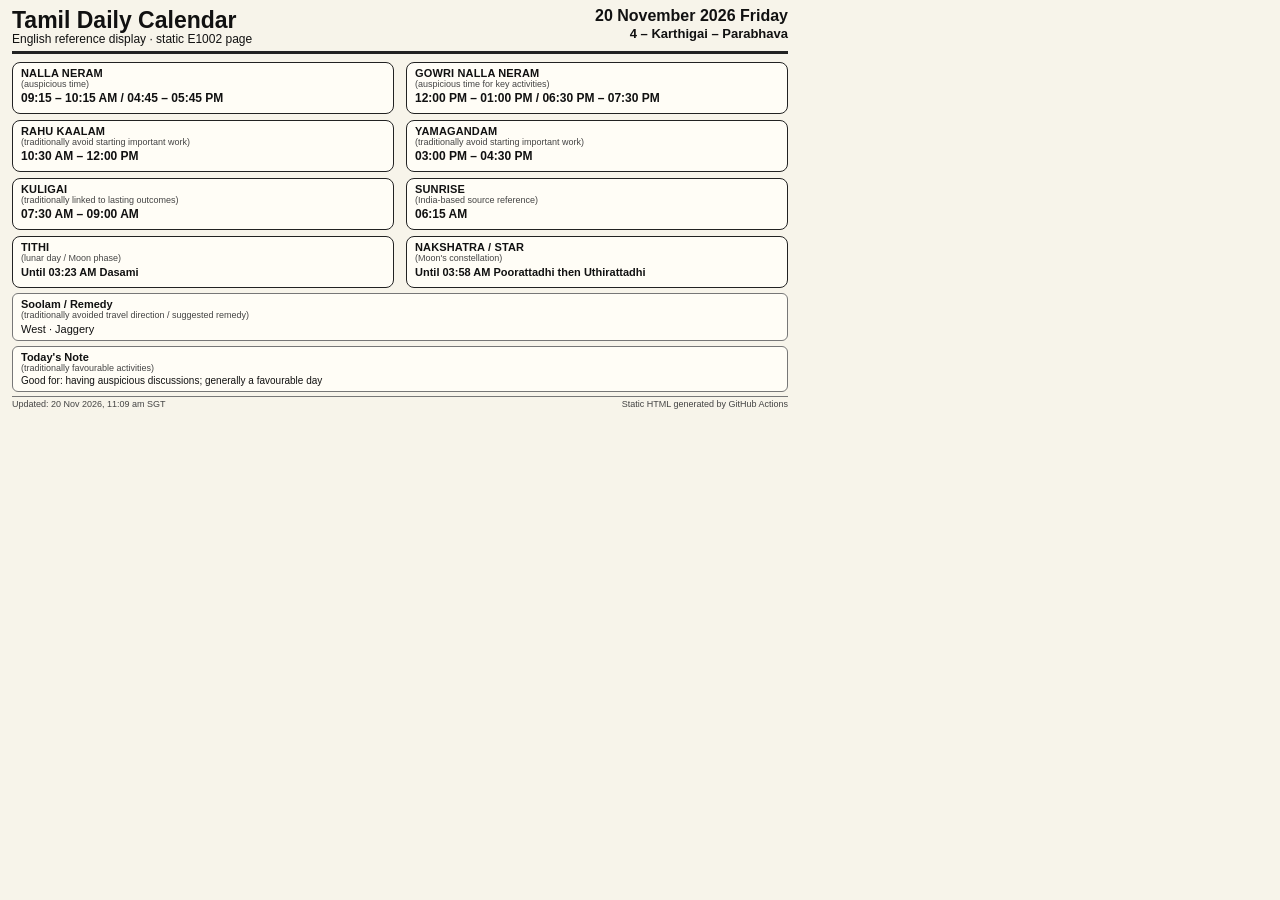
==== English.html @ 88f92f92 "Update static Tamil calendar pages" ====
<!DOCTYPE html>
<html lang="en">
<head>
<meta charset="UTF-8">
<meta name="viewport" content="width=800,height=480,initial-scale=1">
<title>English Tamil Calendar</title>
<style>
html,body{
  margin:0;
  width:800px;
  height:480px;
  overflow:hidden;
  background:#f7f4ea;
  color:#111;
  font-family:Arial,Helvetica,sans-serif;
}
*{box-sizing:border-box}
.page{width:800px;height:480px;padding:8px 12px}
.header{
  display:flex;
  justify-content:space-between;
  align-items:flex-start;
  border-bottom:3px solid #222;
  padding-bottom:5px;
  margin-bottom:8px;
}
.title{font-size:23px;font-weight:700;line-height:1.05}
.subtitle{margin-top:1px;font-size:12px;line-height:1.05}
.date{
  max-width:360px;
  font-size:16px;
  font-weight:700;
  text-align:right;
  line-height:1.05;
}
.tamil-date{
  margin-top:2px;
  font-size:13px;
  font-weight:600;
  line-height:1.05;
}
.grid{
  display:grid;
  grid-template-columns:1fr 1fr;
  gap:6px 12px;
}
.card{
  min-height:52px;
  padding:5px 8px;
  border:1.5px solid #222;
  border-radius:8px;
  background:#fffdf6;
}
.label{
  font-size:11px;
  font-weight:700;
  letter-spacing:.15px;
  text-transform:uppercase;
  line-height:1.05;
}
.help{
  margin-top:1px;
  font-size:9px;
  font-weight:400;
  color:#444;
  line-height:1.05;
}
.value{
  margin-top:2px;
  font-size:12px;
  font-weight:600;
  line-height:1.1;
}
.small{font-size:11px}
.note{
  margin-top:5px;
  padding:5px 8px;
  border:1px solid #777;
  border-radius:6px;
  background:#fffdf6;
}
.note-title{font-size:11px;font-weight:700;line-height:1.05}
.note-help{margin-top:1px;font-size:9px;color:#444;line-height:1.05}
.note-value{
  margin-top:2px;
  font-size:11px;
  line-height:1.1;
  font-weight:500;
  word-break:break-word;
}
.today-note .note-value{font-size:10px;line-height:1.05}
.footer{
  margin-top:4px;
  padding-top:3px;
  border-top:1px solid #777;
  font-size:9px;
  color:#444;
  line-height:1.05;
  display:flex;
  justify-content:space-between;
  gap:8px;
}
</style>
</head>
<body>
<div class="page">
  <div class="header">
    <div>
      <div class="title">Tamil Daily Calendar</div>
      <div class="subtitle">English reference display · static E1002 page</div>
    </div>
    <div class="date">
      <div>20 November 2026 Friday</div>
      <div class="tamil-date">4 – Karthigai – Parabhava</div>
    </div>
  </div>

  <div class="grid">
    <div class="card"><div class="label">Nalla Neram</div><div class="help">(auspicious time)</div><div class="value">09:15 – 10:15 AM / 04:45 – 05:45 PM</div></div>
    <div class="card"><div class="label">Gowri Nalla Neram</div><div class="help">(auspicious time for key activities)</div><div class="value">12:00 PM – 01:00 PM / 06:30 PM – 07:30 PM</div></div>
    <div class="card"><div class="label">Rahu Kaalam</div><div class="help">(traditionally avoid starting important work)</div><div class="value">10:30 AM – 12:00 PM</div></div>
    <div class="card"><div class="label">Yamagandam</div><div class="help">(traditionally avoid starting important work)</div><div class="value">03:00 PM – 04:30 PM</div></div>
    <div class="card"><div class="label">Kuligai</div><div class="help">(traditionally linked to lasting outcomes)</div><div class="value">07:30 AM – 09:00 AM</div></div>
    <div class="card"><div class="label">Sunrise</div><div class="help">(India-based source reference)</div><div class="value">06:15 AM</div></div>
    <div class="card"><div class="label">Tithi</div><div class="help">(lunar day / Moon phase)</div><div class="value small">Until 03:23 AM Dasami</div></div>
    <div class="card"><div class="label">Nakshatra / Star</div><div class="help">(Moon's constellation)</div><div class="value small">Until 03:58 AM Poorattadhi then Uthirattadhi</div></div>
  </div>

  <div class="note">
    <div class="note-title">Soolam / Remedy</div>
    <div class="note-help">(traditionally avoided travel direction / suggested remedy)</div>
    <div class="note-value">West · Jaggery</div>
  </div>

  <div class="note today-note">
    <div class="note-title">Today's Note</div>
    <div class="note-help">(traditionally favourable activities)</div>
    <div class="note-value">Good for: having auspicious discussions; generally a favourable day</div>
  </div>

  <div class="footer">
    <div>Updated: 20 Nov 2026, 11:09 am SGT</div>
    <div>Static HTML generated by GitHub Actions</div>
  </div>
</div>
</body>
</html>
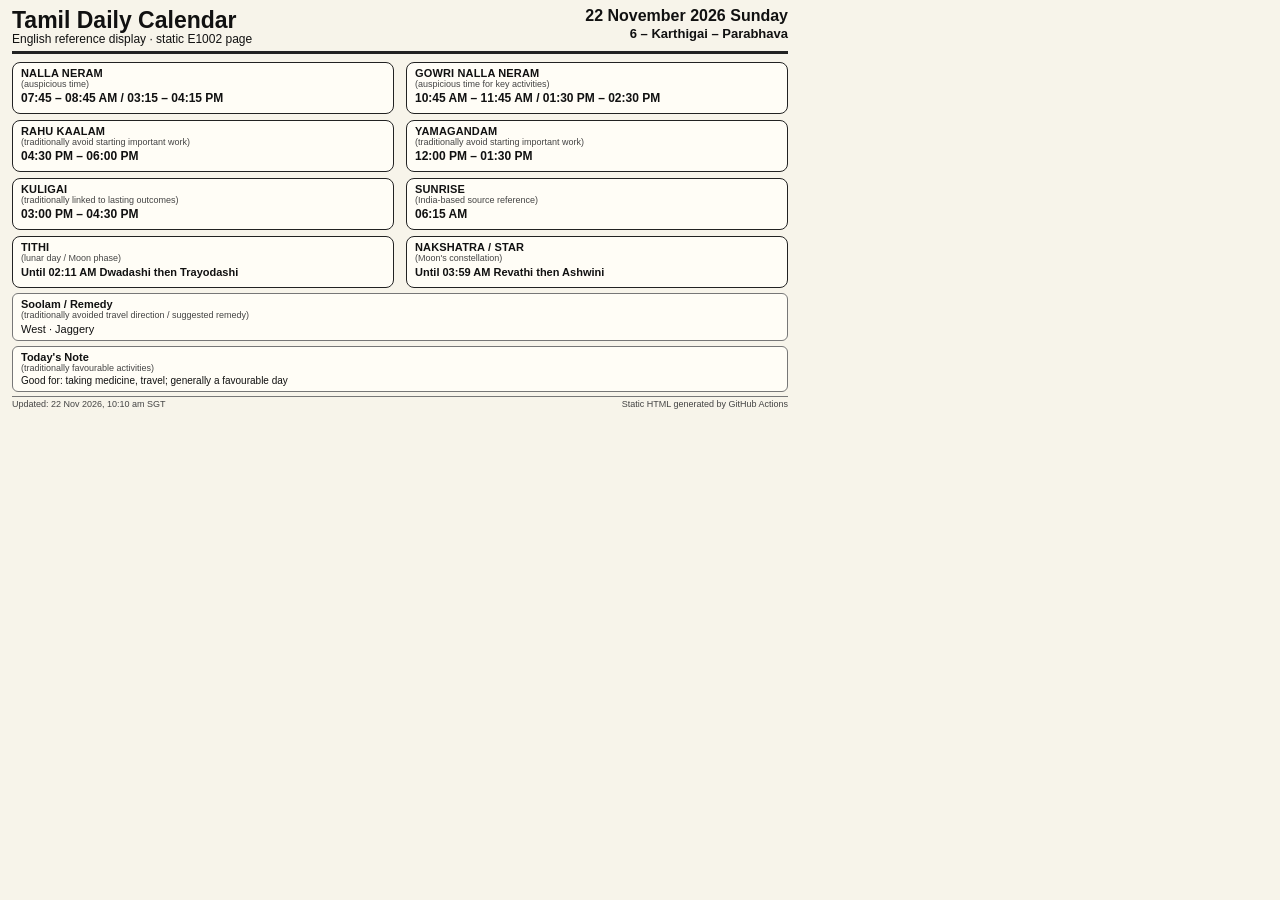
==== commit f9c4f0c8: "Update static Tamil calendar pages" ====
--- a/English.html
+++ b/English.html
@@ -110,20 +110,20 @@
       <div class="subtitle">English reference display · static E1002 page</div>
     </div>
     <div class="date">
-      <div>20 November 2026 Friday</div>
-      <div class="tamil-date">4 – Karthigai – Parabhava</div>
+      <div>22 November 2026 Sunday</div>
+      <div class="tamil-date">6 – Karthigai – Parabhava</div>
     </div>
   </div>
 
   <div class="grid">
-    <div class="card"><div class="label">Nalla Neram</div><div class="help">(auspicious time)</div><div class="value">09:15 – 10:15 AM / 04:45 – 05:45 PM</div></div>
-    <div class="card"><div class="label">Gowri Nalla Neram</div><div class="help">(auspicious time for key activities)</div><div class="value">12:00 PM – 01:00 PM / 06:30 PM – 07:30 PM</div></div>
-    <div class="card"><div class="label">Rahu Kaalam</div><div class="help">(traditionally avoid starting important work)</div><div class="value">10:30 AM – 12:00 PM</div></div>
-    <div class="card"><div class="label">Yamagandam</div><div class="help">(traditionally avoid starting important work)</div><div class="value">03:00 PM – 04:30 PM</div></div>
-    <div class="card"><div class="label">Kuligai</div><div class="help">(traditionally linked to lasting outcomes)</div><div class="value">07:30 AM – 09:00 AM</div></div>
+    <div class="card"><div class="label">Nalla Neram</div><div class="help">(auspicious time)</div><div class="value">07:45 – 08:45 AM / 03:15 – 04:15 PM</div></div>
+    <div class="card"><div class="label">Gowri Nalla Neram</div><div class="help">(auspicious time for key activities)</div><div class="value">10:45 AM – 11:45 AM / 01:30 PM – 02:30 PM</div></div>
+    <div class="card"><div class="label">Rahu Kaalam</div><div class="help">(traditionally avoid starting important work)</div><div class="value">04:30 PM – 06:00 PM</div></div>
+    <div class="card"><div class="label">Yamagandam</div><div class="help">(traditionally avoid starting important work)</div><div class="value">12:00 PM – 01:30 PM</div></div>
+    <div class="card"><div class="label">Kuligai</div><div class="help">(traditionally linked to lasting outcomes)</div><div class="value">03:00 PM – 04:30 PM</div></div>
     <div class="card"><div class="label">Sunrise</div><div class="help">(India-based source reference)</div><div class="value">06:15 AM</div></div>
-    <div class="card"><div class="label">Tithi</div><div class="help">(lunar day / Moon phase)</div><div class="value small">Until 03:23 AM Dasami</div></div>
-    <div class="card"><div class="label">Nakshatra / Star</div><div class="help">(Moon's constellation)</div><div class="value small">Until 03:58 AM Poorattadhi then Uthirattadhi</div></div>
+    <div class="card"><div class="label">Tithi</div><div class="help">(lunar day / Moon phase)</div><div class="value small">Until 02:11 AM Dwadashi then Trayodashi</div></div>
+    <div class="card"><div class="label">Nakshatra / Star</div><div class="help">(Moon's constellation)</div><div class="value small">Until 03:59 AM Revathi then Ashwini</div></div>
   </div>
 
   <div class="note">
@@ -135,11 +135,11 @@
   <div class="note today-note">
     <div class="note-title">Today's Note</div>
     <div class="note-help">(traditionally favourable activities)</div>
-    <div class="note-value">Good for: having auspicious discussions; generally a favourable day</div>
+    <div class="note-value">Good for: taking medicine, travel; generally a favourable day</div>
   </div>
 
   <div class="footer">
-    <div>Updated: 20 Nov 2026, 11:09 am SGT</div>
+    <div>Updated: 22 Nov 2026, 10:10 am SGT</div>
     <div>Static HTML generated by GitHub Actions</div>
   </div>
 </div>
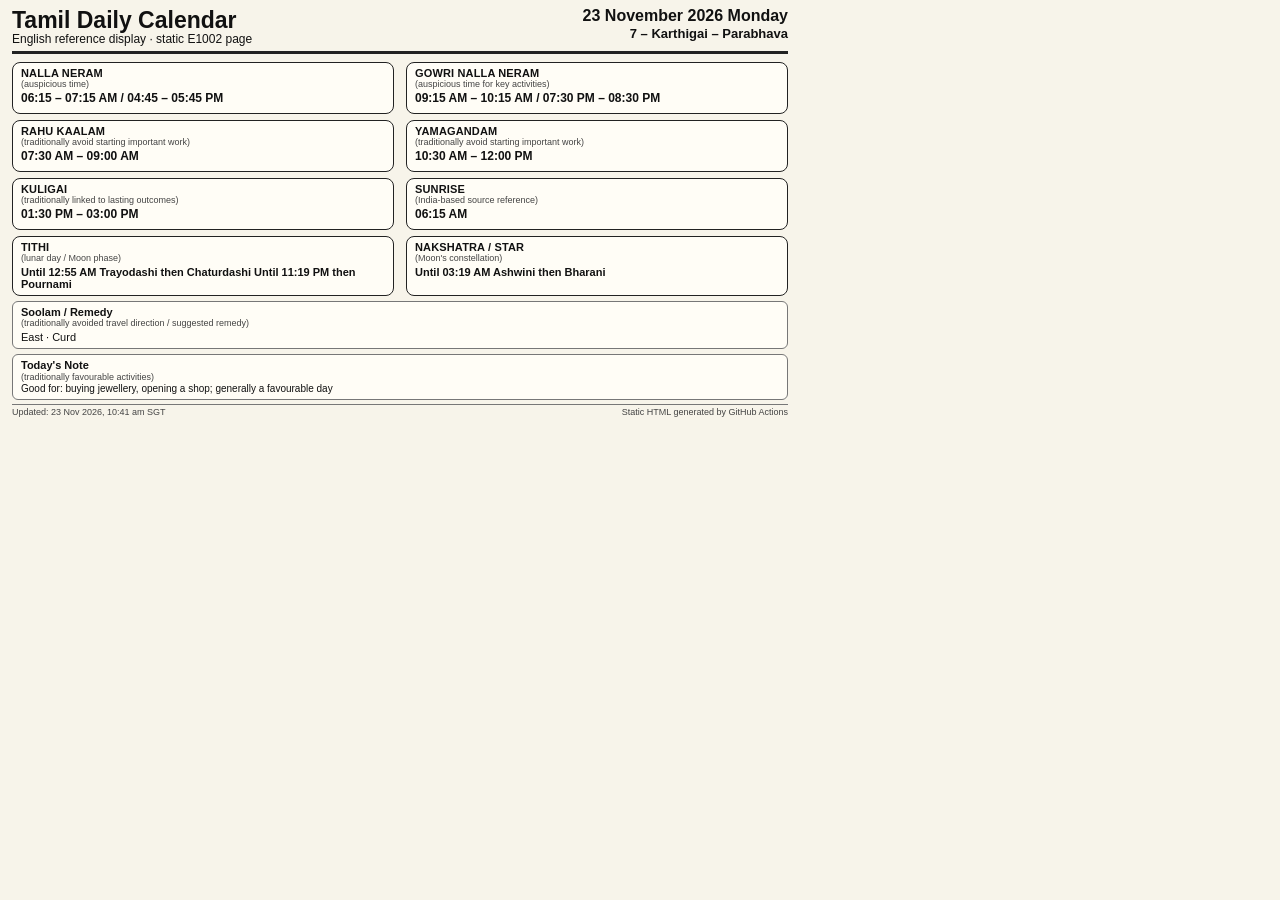
==== commit 3ac98ff8: "Update static Tamil calendar pages" ====
--- a/English.html
+++ b/English.html
@@ -110,36 +110,36 @@
       <div class="subtitle">English reference display · static E1002 page</div>
     </div>
     <div class="date">
-      <div>22 November 2026 Sunday</div>
-      <div class="tamil-date">6 – Karthigai – Parabhava</div>
+      <div>23 November 2026 Monday</div>
+      <div class="tamil-date">7 – Karthigai – Parabhava</div>
     </div>
   </div>
 
   <div class="grid">
-    <div class="card"><div class="label">Nalla Neram</div><div class="help">(auspicious time)</div><div class="value">07:45 – 08:45 AM / 03:15 – 04:15 PM</div></div>
-    <div class="card"><div class="label">Gowri Nalla Neram</div><div class="help">(auspicious time for key activities)</div><div class="value">10:45 AM – 11:45 AM / 01:30 PM – 02:30 PM</div></div>
-    <div class="card"><div class="label">Rahu Kaalam</div><div class="help">(traditionally avoid starting important work)</div><div class="value">04:30 PM – 06:00 PM</div></div>
-    <div class="card"><div class="label">Yamagandam</div><div class="help">(traditionally avoid starting important work)</div><div class="value">12:00 PM – 01:30 PM</div></div>
-    <div class="card"><div class="label">Kuligai</div><div class="help">(traditionally linked to lasting outcomes)</div><div class="value">03:00 PM – 04:30 PM</div></div>
+    <div class="card"><div class="label">Nalla Neram</div><div class="help">(auspicious time)</div><div class="value">06:15 – 07:15 AM / 04:45 – 05:45 PM</div></div>
+    <div class="card"><div class="label">Gowri Nalla Neram</div><div class="help">(auspicious time for key activities)</div><div class="value">09:15 AM – 10:15 AM / 07:30 PM – 08:30 PM</div></div>
+    <div class="card"><div class="label">Rahu Kaalam</div><div class="help">(traditionally avoid starting important work)</div><div class="value">07:30 AM – 09:00 AM</div></div>
+    <div class="card"><div class="label">Yamagandam</div><div class="help">(traditionally avoid starting important work)</div><div class="value">10:30 AM – 12:00 PM</div></div>
+    <div class="card"><div class="label">Kuligai</div><div class="help">(traditionally linked to lasting outcomes)</div><div class="value">01:30 PM – 03:00 PM</div></div>
     <div class="card"><div class="label">Sunrise</div><div class="help">(India-based source reference)</div><div class="value">06:15 AM</div></div>
-    <div class="card"><div class="label">Tithi</div><div class="help">(lunar day / Moon phase)</div><div class="value small">Until 02:11 AM Dwadashi then Trayodashi</div></div>
-    <div class="card"><div class="label">Nakshatra / Star</div><div class="help">(Moon's constellation)</div><div class="value small">Until 03:59 AM Revathi then Ashwini</div></div>
+    <div class="card"><div class="label">Tithi</div><div class="help">(lunar day / Moon phase)</div><div class="value small">Until 12:55 AM Trayodashi then Chaturdashi Until 11:19 PM then Pournami</div></div>
+    <div class="card"><div class="label">Nakshatra / Star</div><div class="help">(Moon's constellation)</div><div class="value small">Until 03:19 AM Ashwini then Bharani</div></div>
   </div>
 
   <div class="note">
     <div class="note-title">Soolam / Remedy</div>
     <div class="note-help">(traditionally avoided travel direction / suggested remedy)</div>
-    <div class="note-value">West · Jaggery</div>
+    <div class="note-value">East · Curd</div>
   </div>
 
   <div class="note today-note">
     <div class="note-title">Today's Note</div>
     <div class="note-help">(traditionally favourable activities)</div>
-    <div class="note-value">Good for: taking medicine, travel; generally a favourable day</div>
+    <div class="note-value">Good for: buying jewellery, opening a shop; generally a favourable day</div>
   </div>
 
   <div class="footer">
-    <div>Updated: 22 Nov 2026, 10:10 am SGT</div>
+    <div>Updated: 23 Nov 2026, 10:41 am SGT</div>
     <div>Static HTML generated by GitHub Actions</div>
   </div>
 </div>
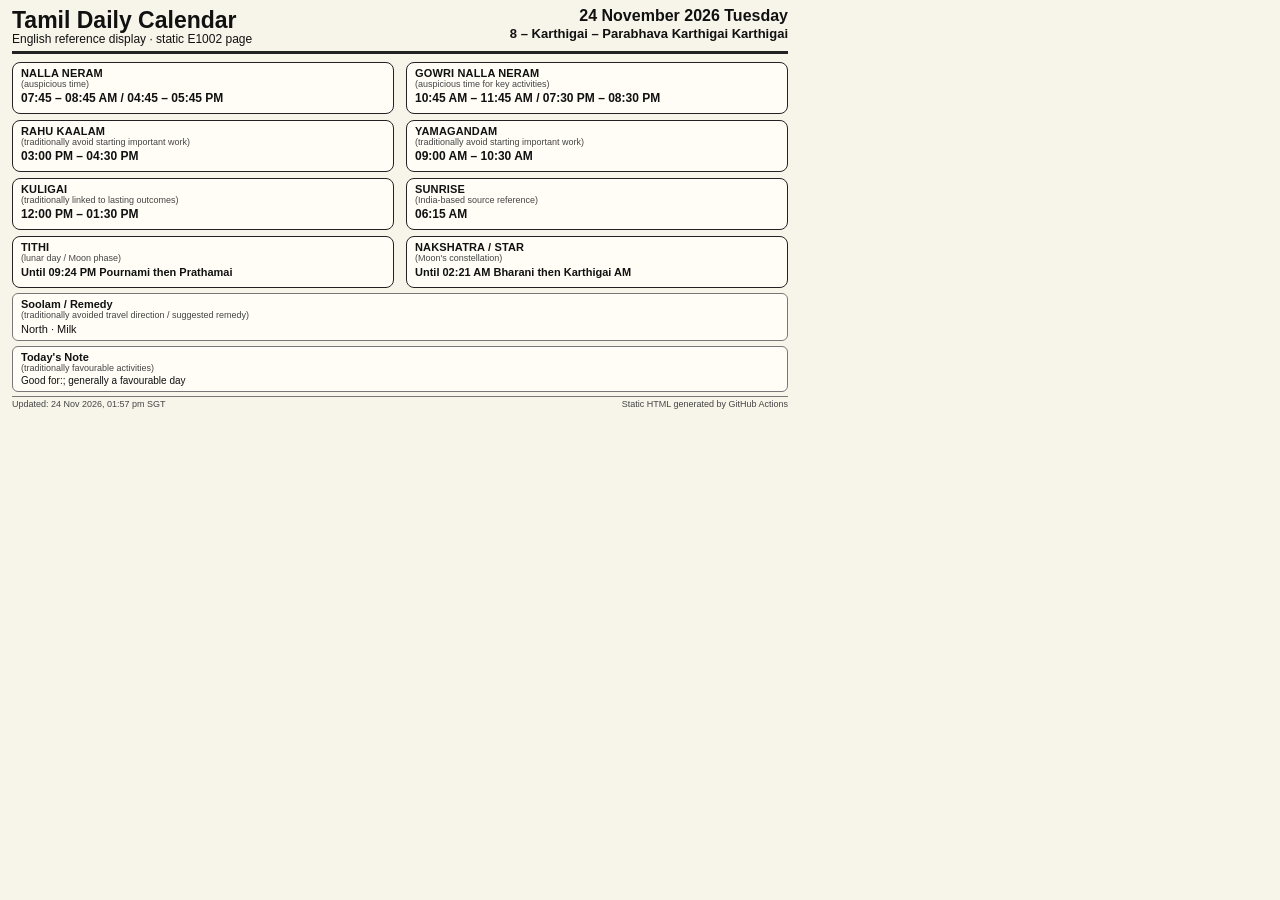
==== commit f9c5efa9: "Update static Tamil calendar pages" ====
--- a/English.html
+++ b/English.html
@@ -110,36 +110,36 @@
       <div class="subtitle">English reference display · static E1002 page</div>
     </div>
     <div class="date">
-      <div>23 November 2026 Monday</div>
-      <div class="tamil-date">7 – Karthigai – Parabhava</div>
+      <div>24 November 2026 Tuesday</div>
+      <div class="tamil-date">8 – Karthigai – Parabhava Karthigai Karthigai</div>
     </div>
   </div>
 
   <div class="grid">
-    <div class="card"><div class="label">Nalla Neram</div><div class="help">(auspicious time)</div><div class="value">06:15 – 07:15 AM / 04:45 – 05:45 PM</div></div>
-    <div class="card"><div class="label">Gowri Nalla Neram</div><div class="help">(auspicious time for key activities)</div><div class="value">09:15 AM – 10:15 AM / 07:30 PM – 08:30 PM</div></div>
-    <div class="card"><div class="label">Rahu Kaalam</div><div class="help">(traditionally avoid starting important work)</div><div class="value">07:30 AM – 09:00 AM</div></div>
-    <div class="card"><div class="label">Yamagandam</div><div class="help">(traditionally avoid starting important work)</div><div class="value">10:30 AM – 12:00 PM</div></div>
-    <div class="card"><div class="label">Kuligai</div><div class="help">(traditionally linked to lasting outcomes)</div><div class="value">01:30 PM – 03:00 PM</div></div>
+    <div class="card"><div class="label">Nalla Neram</div><div class="help">(auspicious time)</div><div class="value">07:45 – 08:45 AM / 04:45 – 05:45 PM</div></div>
+    <div class="card"><div class="label">Gowri Nalla Neram</div><div class="help">(auspicious time for key activities)</div><div class="value">10:45 AM – 11:45 AM / 07:30 PM – 08:30 PM</div></div>
+    <div class="card"><div class="label">Rahu Kaalam</div><div class="help">(traditionally avoid starting important work)</div><div class="value">03:00 PM – 04:30 PM</div></div>
+    <div class="card"><div class="label">Yamagandam</div><div class="help">(traditionally avoid starting important work)</div><div class="value">09:00 AM – 10:30 AM</div></div>
+    <div class="card"><div class="label">Kuligai</div><div class="help">(traditionally linked to lasting outcomes)</div><div class="value">12:00 PM – 01:30 PM</div></div>
     <div class="card"><div class="label">Sunrise</div><div class="help">(India-based source reference)</div><div class="value">06:15 AM</div></div>
-    <div class="card"><div class="label">Tithi</div><div class="help">(lunar day / Moon phase)</div><div class="value small">Until 12:55 AM Trayodashi then Chaturdashi Until 11:19 PM then Pournami</div></div>
-    <div class="card"><div class="label">Nakshatra / Star</div><div class="help">(Moon's constellation)</div><div class="value small">Until 03:19 AM Ashwini then Bharani</div></div>
+    <div class="card"><div class="label">Tithi</div><div class="help">(lunar day / Moon phase)</div><div class="value small">Until 09:24 PM Pournami then Prathamai</div></div>
+    <div class="card"><div class="label">Nakshatra / Star</div><div class="help">(Moon's constellation)</div><div class="value small">Until 02:21 AM Bharani then Karthigai AM</div></div>
   </div>
 
   <div class="note">
     <div class="note-title">Soolam / Remedy</div>
     <div class="note-help">(traditionally avoided travel direction / suggested remedy)</div>
-    <div class="note-value">East · Curd</div>
+    <div class="note-value">North · Milk</div>
   </div>
 
   <div class="note today-note">
     <div class="note-title">Today's Note</div>
     <div class="note-help">(traditionally favourable activities)</div>
-    <div class="note-value">Good for: buying jewellery, opening a shop; generally a favourable day</div>
+    <div class="note-value">Good for:; generally a favourable day</div>
   </div>
 
   <div class="footer">
-    <div>Updated: 23 Nov 2026, 10:41 am SGT</div>
+    <div>Updated: 24 Nov 2026, 01:57 pm SGT</div>
     <div>Static HTML generated by GitHub Actions</div>
   </div>
 </div>
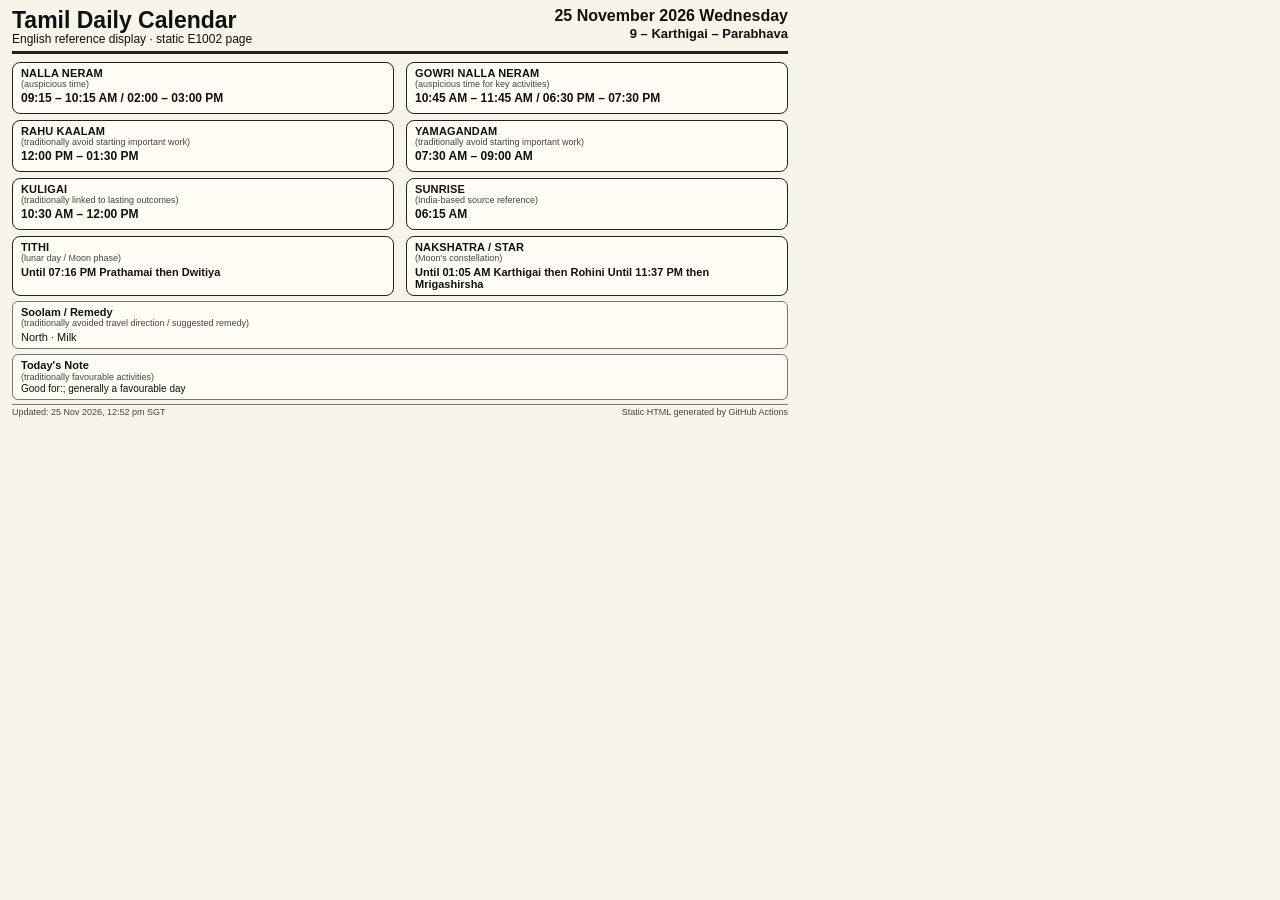
==== commit c48f791c: "Update static Tamil calendar pages" ====
--- a/English.html
+++ b/English.html
@@ -110,20 +110,20 @@
       <div class="subtitle">English reference display · static E1002 page</div>
     </div>
     <div class="date">
-      <div>24 November 2026 Tuesday</div>
-      <div class="tamil-date">8 – Karthigai – Parabhava Karthigai Karthigai</div>
+      <div>25 November 2026 Wednesday</div>
+      <div class="tamil-date">9 – Karthigai – Parabhava</div>
     </div>
   </div>
 
   <div class="grid">
-    <div class="card"><div class="label">Nalla Neram</div><div class="help">(auspicious time)</div><div class="value">07:45 – 08:45 AM / 04:45 – 05:45 PM</div></div>
-    <div class="card"><div class="label">Gowri Nalla Neram</div><div class="help">(auspicious time for key activities)</div><div class="value">10:45 AM – 11:45 AM / 07:30 PM – 08:30 PM</div></div>
-    <div class="card"><div class="label">Rahu Kaalam</div><div class="help">(traditionally avoid starting important work)</div><div class="value">03:00 PM – 04:30 PM</div></div>
-    <div class="card"><div class="label">Yamagandam</div><div class="help">(traditionally avoid starting important work)</div><div class="value">09:00 AM – 10:30 AM</div></div>
-    <div class="card"><div class="label">Kuligai</div><div class="help">(traditionally linked to lasting outcomes)</div><div class="value">12:00 PM – 01:30 PM</div></div>
+    <div class="card"><div class="label">Nalla Neram</div><div class="help">(auspicious time)</div><div class="value">09:15 – 10:15 AM / 02:00 – 03:00 PM</div></div>
+    <div class="card"><div class="label">Gowri Nalla Neram</div><div class="help">(auspicious time for key activities)</div><div class="value">10:45 AM – 11:45 AM / 06:30 PM – 07:30 PM</div></div>
+    <div class="card"><div class="label">Rahu Kaalam</div><div class="help">(traditionally avoid starting important work)</div><div class="value">12:00 PM – 01:30 PM</div></div>
+    <div class="card"><div class="label">Yamagandam</div><div class="help">(traditionally avoid starting important work)</div><div class="value">07:30 AM – 09:00 AM</div></div>
+    <div class="card"><div class="label">Kuligai</div><div class="help">(traditionally linked to lasting outcomes)</div><div class="value">10:30 AM – 12:00 PM</div></div>
     <div class="card"><div class="label">Sunrise</div><div class="help">(India-based source reference)</div><div class="value">06:15 AM</div></div>
-    <div class="card"><div class="label">Tithi</div><div class="help">(lunar day / Moon phase)</div><div class="value small">Until 09:24 PM Pournami then Prathamai</div></div>
-    <div class="card"><div class="label">Nakshatra / Star</div><div class="help">(Moon's constellation)</div><div class="value small">Until 02:21 AM Bharani then Karthigai AM</div></div>
+    <div class="card"><div class="label">Tithi</div><div class="help">(lunar day / Moon phase)</div><div class="value small">Until 07:16 PM Prathamai then Dwitiya</div></div>
+    <div class="card"><div class="label">Nakshatra / Star</div><div class="help">(Moon's constellation)</div><div class="value small">Until 01:05 AM Karthigai then Rohini Until 11:37 PM then Mrigashirsha</div></div>
   </div>
 
   <div class="note">
@@ -139,7 +139,7 @@
   </div>
 
   <div class="footer">
-    <div>Updated: 24 Nov 2026, 01:57 pm SGT</div>
+    <div>Updated: 25 Nov 2026, 12:52 pm SGT</div>
     <div>Static HTML generated by GitHub Actions</div>
   </div>
 </div>
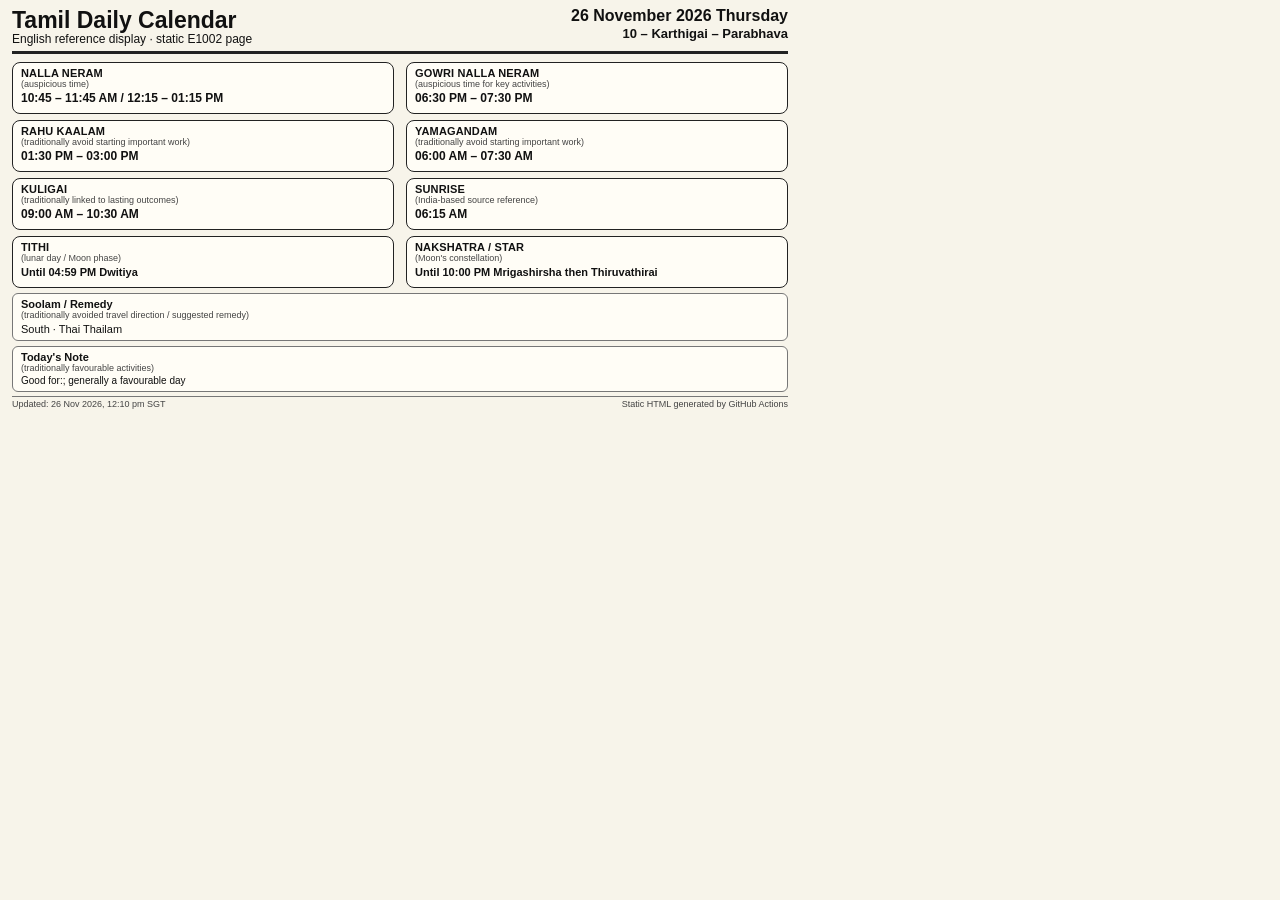
==== commit 0a1f52b0: "Update static Tamil calendar pages" ====
--- a/English.html
+++ b/English.html
@@ -110,26 +110,26 @@
       <div class="subtitle">English reference display · static E1002 page</div>
     </div>
     <div class="date">
-      <div>25 November 2026 Wednesday</div>
-      <div class="tamil-date">9 – Karthigai – Parabhava</div>
+      <div>26 November 2026 Thursday</div>
+      <div class="tamil-date">10 – Karthigai – Parabhava</div>
     </div>
   </div>
 
   <div class="grid">
-    <div class="card"><div class="label">Nalla Neram</div><div class="help">(auspicious time)</div><div class="value">09:15 – 10:15 AM / 02:00 – 03:00 PM</div></div>
-    <div class="card"><div class="label">Gowri Nalla Neram</div><div class="help">(auspicious time for key activities)</div><div class="value">10:45 AM – 11:45 AM / 06:30 PM – 07:30 PM</div></div>
-    <div class="card"><div class="label">Rahu Kaalam</div><div class="help">(traditionally avoid starting important work)</div><div class="value">12:00 PM – 01:30 PM</div></div>
-    <div class="card"><div class="label">Yamagandam</div><div class="help">(traditionally avoid starting important work)</div><div class="value">07:30 AM – 09:00 AM</div></div>
-    <div class="card"><div class="label">Kuligai</div><div class="help">(traditionally linked to lasting outcomes)</div><div class="value">10:30 AM – 12:00 PM</div></div>
+    <div class="card"><div class="label">Nalla Neram</div><div class="help">(auspicious time)</div><div class="value">10:45 – 11:45 AM / 12:15 – 01:15 PM</div></div>
+    <div class="card"><div class="label">Gowri Nalla Neram</div><div class="help">(auspicious time for key activities)</div><div class="value">06:30 PM – 07:30 PM</div></div>
+    <div class="card"><div class="label">Rahu Kaalam</div><div class="help">(traditionally avoid starting important work)</div><div class="value">01:30 PM – 03:00 PM</div></div>
+    <div class="card"><div class="label">Yamagandam</div><div class="help">(traditionally avoid starting important work)</div><div class="value">06:00 AM – 07:30 AM</div></div>
+    <div class="card"><div class="label">Kuligai</div><div class="help">(traditionally linked to lasting outcomes)</div><div class="value">09:00 AM – 10:30 AM</div></div>
     <div class="card"><div class="label">Sunrise</div><div class="help">(India-based source reference)</div><div class="value">06:15 AM</div></div>
-    <div class="card"><div class="label">Tithi</div><div class="help">(lunar day / Moon phase)</div><div class="value small">Until 07:16 PM Prathamai then Dwitiya</div></div>
-    <div class="card"><div class="label">Nakshatra / Star</div><div class="help">(Moon's constellation)</div><div class="value small">Until 01:05 AM Karthigai then Rohini Until 11:37 PM then Mrigashirsha</div></div>
+    <div class="card"><div class="label">Tithi</div><div class="help">(lunar day / Moon phase)</div><div class="value small">Until 04:59 PM Dwitiya</div></div>
+    <div class="card"><div class="label">Nakshatra / Star</div><div class="help">(Moon's constellation)</div><div class="value small">Until 10:00 PM Mrigashirsha then Thiruvathirai</div></div>
   </div>
 
   <div class="note">
     <div class="note-title">Soolam / Remedy</div>
     <div class="note-help">(traditionally avoided travel direction / suggested remedy)</div>
-    <div class="note-value">North · Milk</div>
+    <div class="note-value">South · Thai Thailam</div>
   </div>
 
   <div class="note today-note">
@@ -139,7 +139,7 @@
   </div>
 
   <div class="footer">
-    <div>Updated: 25 Nov 2026, 12:52 pm SGT</div>
+    <div>Updated: 26 Nov 2026, 12:10 pm SGT</div>
     <div>Static HTML generated by GitHub Actions</div>
   </div>
 </div>
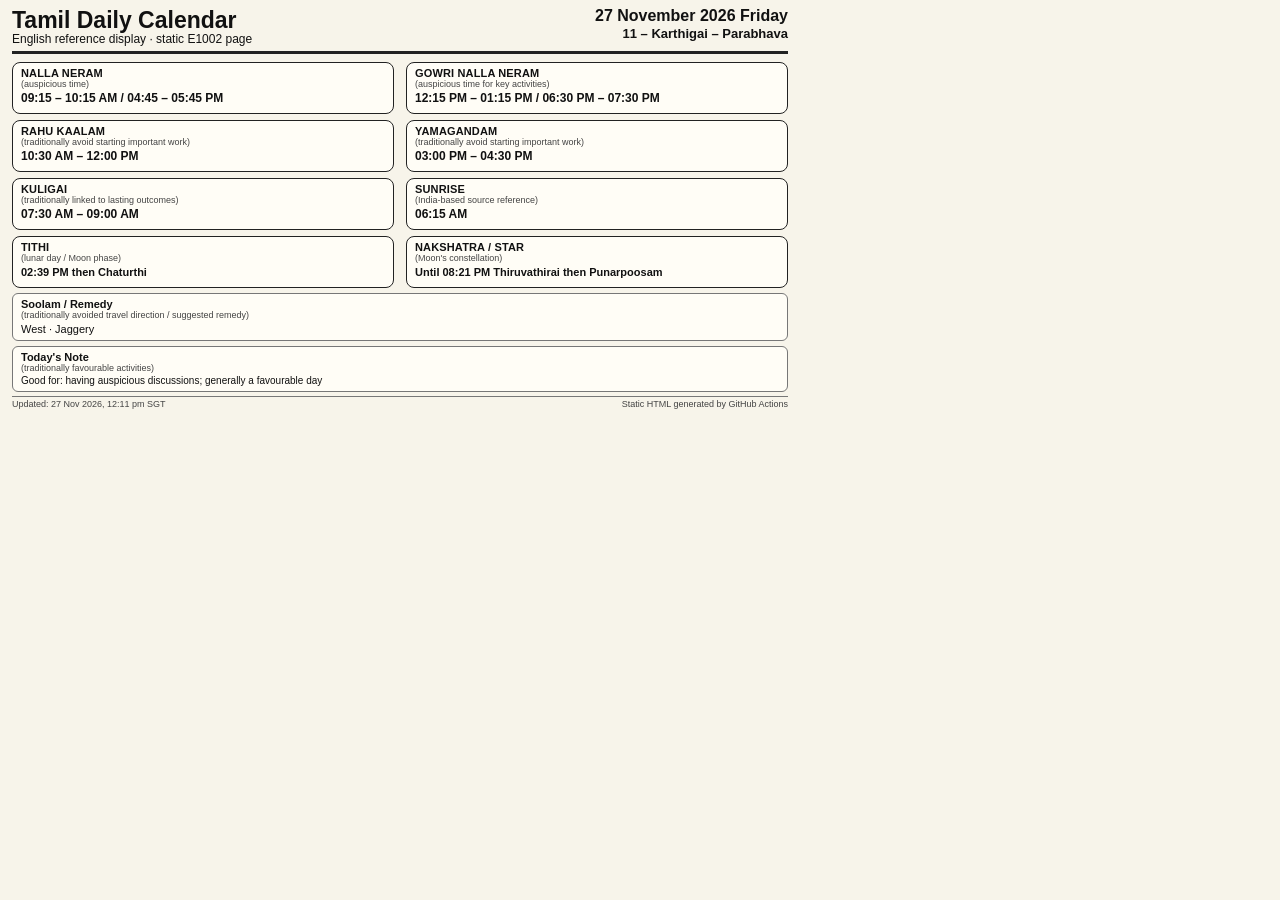
==== commit 8359c08f: "Update static Tamil calendar pages" ====
--- a/English.html
+++ b/English.html
@@ -110,36 +110,36 @@
       <div class="subtitle">English reference display · static E1002 page</div>
     </div>
     <div class="date">
-      <div>26 November 2026 Thursday</div>
-      <div class="tamil-date">10 – Karthigai – Parabhava</div>
+      <div>27 November 2026 Friday</div>
+      <div class="tamil-date">11 – Karthigai – Parabhava</div>
     </div>
   </div>
 
   <div class="grid">
-    <div class="card"><div class="label">Nalla Neram</div><div class="help">(auspicious time)</div><div class="value">10:45 – 11:45 AM / 12:15 – 01:15 PM</div></div>
-    <div class="card"><div class="label">Gowri Nalla Neram</div><div class="help">(auspicious time for key activities)</div><div class="value">06:30 PM – 07:30 PM</div></div>
-    <div class="card"><div class="label">Rahu Kaalam</div><div class="help">(traditionally avoid starting important work)</div><div class="value">01:30 PM – 03:00 PM</div></div>
-    <div class="card"><div class="label">Yamagandam</div><div class="help">(traditionally avoid starting important work)</div><div class="value">06:00 AM – 07:30 AM</div></div>
-    <div class="card"><div class="label">Kuligai</div><div class="help">(traditionally linked to lasting outcomes)</div><div class="value">09:00 AM – 10:30 AM</div></div>
+    <div class="card"><div class="label">Nalla Neram</div><div class="help">(auspicious time)</div><div class="value">09:15 – 10:15 AM / 04:45 – 05:45 PM</div></div>
+    <div class="card"><div class="label">Gowri Nalla Neram</div><div class="help">(auspicious time for key activities)</div><div class="value">12:15 PM – 01:15 PM / 06:30 PM – 07:30 PM</div></div>
+    <div class="card"><div class="label">Rahu Kaalam</div><div class="help">(traditionally avoid starting important work)</div><div class="value">10:30 AM – 12:00 PM</div></div>
+    <div class="card"><div class="label">Yamagandam</div><div class="help">(traditionally avoid starting important work)</div><div class="value">03:00 PM – 04:30 PM</div></div>
+    <div class="card"><div class="label">Kuligai</div><div class="help">(traditionally linked to lasting outcomes)</div><div class="value">07:30 AM – 09:00 AM</div></div>
     <div class="card"><div class="label">Sunrise</div><div class="help">(India-based source reference)</div><div class="value">06:15 AM</div></div>
-    <div class="card"><div class="label">Tithi</div><div class="help">(lunar day / Moon phase)</div><div class="value small">Until 04:59 PM Dwitiya</div></div>
-    <div class="card"><div class="label">Nakshatra / Star</div><div class="help">(Moon's constellation)</div><div class="value small">Until 10:00 PM Mrigashirsha then Thiruvathirai</div></div>
+    <div class="card"><div class="label">Tithi</div><div class="help">(lunar day / Moon phase)</div><div class="value small">02:39 PM then Chaturthi</div></div>
+    <div class="card"><div class="label">Nakshatra / Star</div><div class="help">(Moon's constellation)</div><div class="value small">Until 08:21 PM Thiruvathirai then Punarpoosam</div></div>
   </div>
 
   <div class="note">
     <div class="note-title">Soolam / Remedy</div>
     <div class="note-help">(traditionally avoided travel direction / suggested remedy)</div>
-    <div class="note-value">South · Thai Thailam</div>
+    <div class="note-value">West · Jaggery</div>
   </div>
 
   <div class="note today-note">
     <div class="note-title">Today's Note</div>
     <div class="note-help">(traditionally favourable activities)</div>
-    <div class="note-value">Good for:; generally a favourable day</div>
+    <div class="note-value">Good for: having auspicious discussions; generally a favourable day</div>
   </div>
 
   <div class="footer">
-    <div>Updated: 26 Nov 2026, 12:10 pm SGT</div>
+    <div>Updated: 27 Nov 2026, 12:11 pm SGT</div>
     <div>Static HTML generated by GitHub Actions</div>
   </div>
 </div>
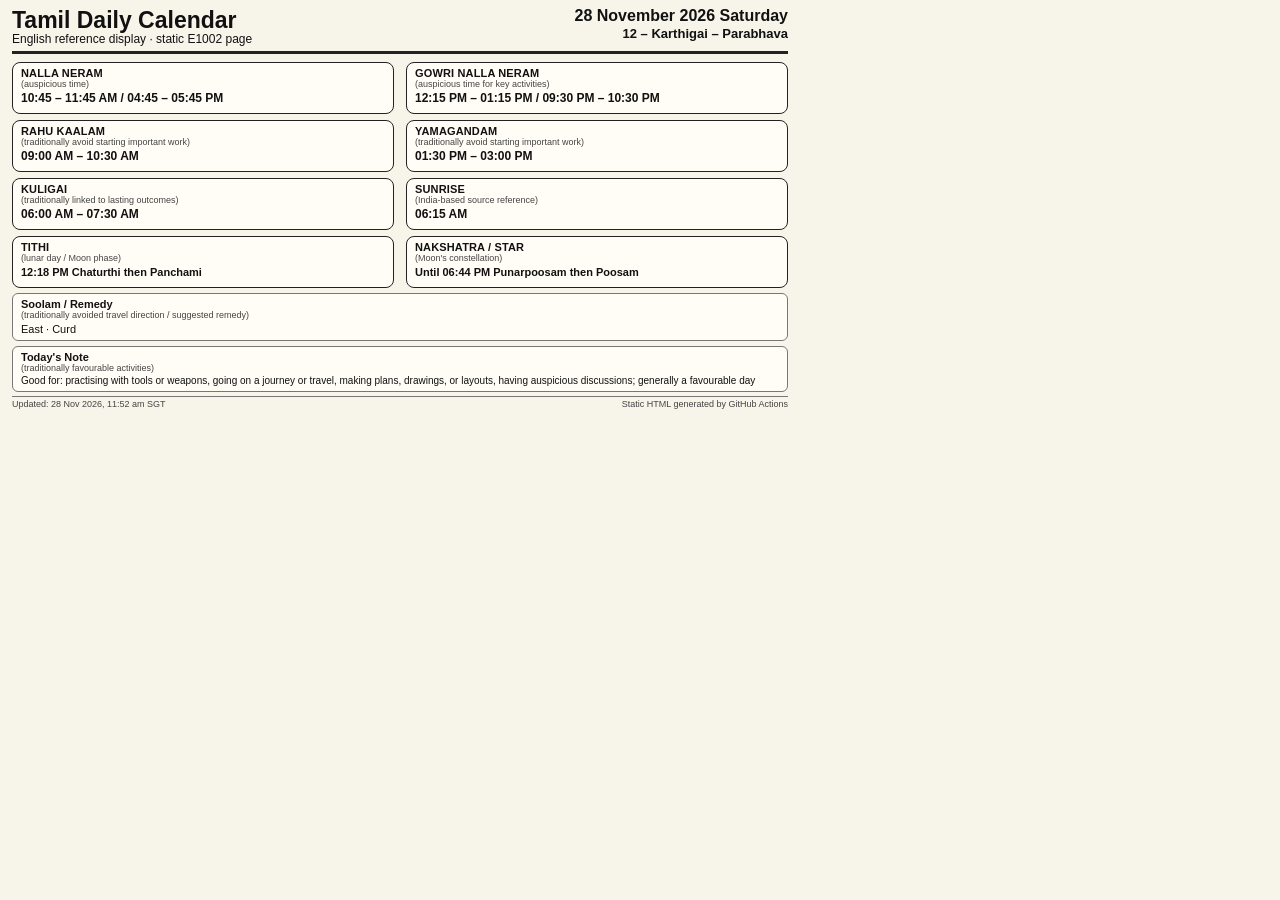
==== commit 9a7dbe1c: "Update static Tamil calendar pages" ====
--- a/English.html
+++ b/English.html
@@ -110,36 +110,36 @@
       <div class="subtitle">English reference display · static E1002 page</div>
     </div>
     <div class="date">
-      <div>27 November 2026 Friday</div>
-      <div class="tamil-date">11 – Karthigai – Parabhava</div>
+      <div>28 November 2026 Saturday</div>
+      <div class="tamil-date">12 – Karthigai – Parabhava</div>
     </div>
   </div>
 
   <div class="grid">
-    <div class="card"><div class="label">Nalla Neram</div><div class="help">(auspicious time)</div><div class="value">09:15 – 10:15 AM / 04:45 – 05:45 PM</div></div>
-    <div class="card"><div class="label">Gowri Nalla Neram</div><div class="help">(auspicious time for key activities)</div><div class="value">12:15 PM – 01:15 PM / 06:30 PM – 07:30 PM</div></div>
-    <div class="card"><div class="label">Rahu Kaalam</div><div class="help">(traditionally avoid starting important work)</div><div class="value">10:30 AM – 12:00 PM</div></div>
-    <div class="card"><div class="label">Yamagandam</div><div class="help">(traditionally avoid starting important work)</div><div class="value">03:00 PM – 04:30 PM</div></div>
-    <div class="card"><div class="label">Kuligai</div><div class="help">(traditionally linked to lasting outcomes)</div><div class="value">07:30 AM – 09:00 AM</div></div>
+    <div class="card"><div class="label">Nalla Neram</div><div class="help">(auspicious time)</div><div class="value">10:45 – 11:45 AM / 04:45 – 05:45 PM</div></div>
+    <div class="card"><div class="label">Gowri Nalla Neram</div><div class="help">(auspicious time for key activities)</div><div class="value">12:15 PM – 01:15 PM / 09:30 PM – 10:30 PM</div></div>
+    <div class="card"><div class="label">Rahu Kaalam</div><div class="help">(traditionally avoid starting important work)</div><div class="value">09:00 AM – 10:30 AM</div></div>
+    <div class="card"><div class="label">Yamagandam</div><div class="help">(traditionally avoid starting important work)</div><div class="value">01:30 PM – 03:00 PM</div></div>
+    <div class="card"><div class="label">Kuligai</div><div class="help">(traditionally linked to lasting outcomes)</div><div class="value">06:00 AM – 07:30 AM</div></div>
     <div class="card"><div class="label">Sunrise</div><div class="help">(India-based source reference)</div><div class="value">06:15 AM</div></div>
-    <div class="card"><div class="label">Tithi</div><div class="help">(lunar day / Moon phase)</div><div class="value small">02:39 PM then Chaturthi</div></div>
-    <div class="card"><div class="label">Nakshatra / Star</div><div class="help">(Moon's constellation)</div><div class="value small">Until 08:21 PM Thiruvathirai then Punarpoosam</div></div>
+    <div class="card"><div class="label">Tithi</div><div class="help">(lunar day / Moon phase)</div><div class="value small">12:18 PM Chaturthi then Panchami</div></div>
+    <div class="card"><div class="label">Nakshatra / Star</div><div class="help">(Moon's constellation)</div><div class="value small">Until 06:44 PM Punarpoosam then Poosam</div></div>
   </div>
 
   <div class="note">
     <div class="note-title">Soolam / Remedy</div>
     <div class="note-help">(traditionally avoided travel direction / suggested remedy)</div>
-    <div class="note-value">West · Jaggery</div>
+    <div class="note-value">East · Curd</div>
   </div>
 
   <div class="note today-note">
     <div class="note-title">Today's Note</div>
     <div class="note-help">(traditionally favourable activities)</div>
-    <div class="note-value">Good for: having auspicious discussions; generally a favourable day</div>
+    <div class="note-value">Good for: practising with tools or weapons, going on a journey or travel, making plans, drawings, or layouts, having auspicious discussions; generally a favourable day</div>
   </div>
 
   <div class="footer">
-    <div>Updated: 27 Nov 2026, 12:11 pm SGT</div>
+    <div>Updated: 28 Nov 2026, 11:52 am SGT</div>
     <div>Static HTML generated by GitHub Actions</div>
   </div>
 </div>
